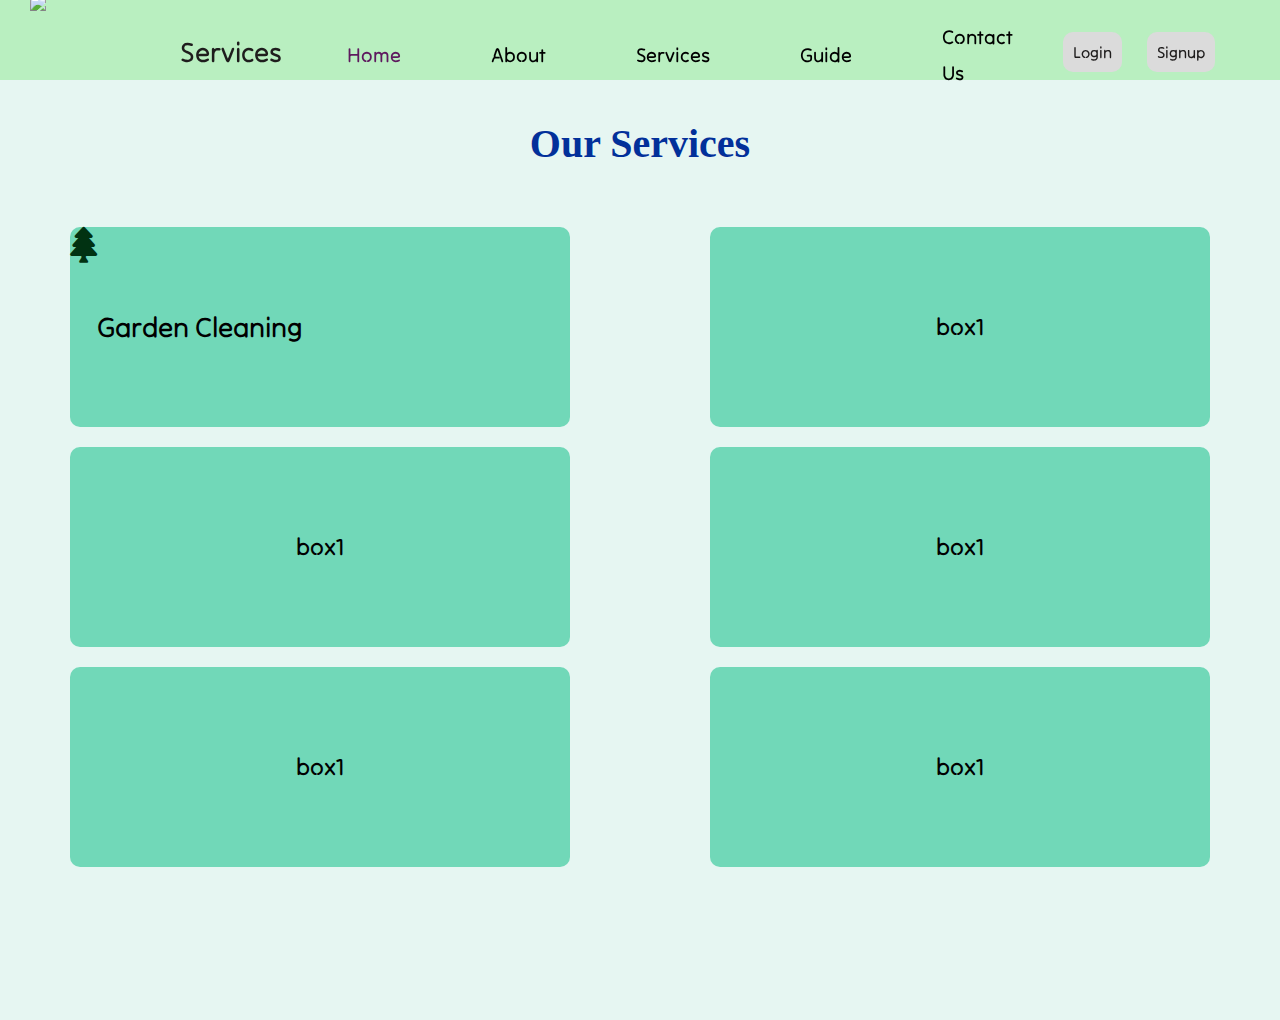
==== service.html @ 0f34f4ea "commit" ====
<!DOCTYPE html>
<html lang="en">

<head>
    <meta charset="UTF-8">
    <meta name="viewport" content="width=device-width, initial-scale=1.0">
    <title>RasaVana</title>
    <link rel="stylesheet" href="service.css">
    <link rel="stylesheet" href="color.css">
    <link rel="stylesheet" href="https://cdnjs.cloudflare.com/ajax/libs/font-awesome/5.15.4/css/all.min.css">
    <link href='https://unpkg.com/boxicons@2.1.4/css/boxicons.min.css' rel='stylesheet'>
</head>

<body>
    <!--header start-->
    <header class="header">
        <div class="navbar">
            <div>
                <img src="logo.png" class="logo">
                <li>Services</li>
            </div>
            <ul class="nav-list" id="nav-list">
                <li><a href="index.html" class="active">Home</a></li>
                <li><a href="about.html">About</a></li>
                <li><a href="service.html">Services</a></li>
                <li><a href="guide.html">Guide</a></li>
                <li><a href="index.html">Contact Us</a></li>
                <button><a href="#">Login</a></button>
                <button><a href="#">Signup</a></button>
            </ul>
            <div class="hamburger" id="hamburger">
                <i class="fa fa-bars"></i> <!-- Use Font Awesome or any other icon library -->
            </div>
        </div>
    </header>
    <!--header end-->

    <!--section starts-->
    <h1 style="margin-top: 120px;">Our Services</h1>
    <div class="flex-container">
        <div class="flexbox">
            <div class="heading" style="display: flex;">
                <i class="fa fa-tree" style="font-size: 36px; color: rgb(1, 50, 18);"></i>
                <h3>Garden Cleaning</h1>
            </div>
        </div>
        <div class="flexbox">
            box1
        </div>
        <div class="flexbox">
            box1
        </div>
        <div class="flexbox">
            box1
        </div>
        <div class="flexbox">
            box1
        </div>
        <div class="flexbox">
            box1
        </div>
    </div>

    <script src="service.js"></script>
</body>
---- service.css ----
@import url('https://fonts.googleapis.com/css2?family=Tilt+Neon&display=swap');

:root {
    --light-green: #b9efc0;
    --blue-green: #9eefd8;
    --green: #4ba26e;
    --black: #1f1d1d;
    --dark-green: #094730;
    --grey: #a3a2a4;
    --white: #ffffff;
    --light-grey: #dbdbdb;
    --sky-blue: #aedef3;
}

html,
body {
    height: 100%;
    width: 100%;
    margin: 0;
    padding: 0;
    background-color: #e6f6f2;
}

* {
    margin: 0;
    padding: 0;
    outline: none;
    text-decoration: none;
    box-sizing: border-box;
    scroll-behavior: smooth;
    border: none;
    font-family: 'Tilt Neon';
}

::before,
::after {
    box-sizing: border-box;
}

.home {
    display: flex;
    justify-content: center;
    align-items: center;
}

section {
    width: 100%;
    height: 100vh;
}

.header {
    left: 0;
    top: 0;
    width: 100%;
    background-color: var(--light-green);
    height: 80px;
    position: fixed;
    padding: 1rem 9%;
    z-index: 100;
}

.navbar {
    display: flex;
    align-items: center;
    justify-content: space-between;
}

.logo {
    height: auto;
    width: 90px;
    position: fixed;
    left: 30px;
    top: -5px;
    margin-right: 25px;

}

.navbar li {
    font-size: 28px;
    color: #1f1d1d;
    font-weight: bold;
    margin-left: 65px;
    list-style: none;
    display: inline-block;
}

.header li {
    list-style: none;
    display: inline-block;
}

.header li a {
    color: black;
    font-size: 20px;
    font-weight: bold;
    margin-right: 25px;
}

button {
    background-color: var(--light-grey);
    margin-left: 25px;
    padding: 10px;
    border-radius: 10px;
    cursor: pointer;
}

button a {
    color: #1f1d1d;
    font-weight: bold;
    font-size: 16px;
}

.navbar a:hover,
.navbar a.active {
    color: rgb(94, 25, 94);
}
.nav-list {
    display: flex;
    /* Horizontal layout by default */
    align-items: center;
}

.nav-list li {
    font-size: 28px;
    color: #1f1d1d;
    font-weight: bold;
    margin-left: 65px;
    list-style: none;
}

.hamburger {
    display: none;
    /* Hidden by default */
    cursor: pointer;
    font-size: 25px;
    margin-left: auto;
    /* Adjust size as needed */
}
.wrapper {
    display: block;
    justify-content: center;
    min-height: 100vh;
    margin: 100px auto;
    width: 70%;
    padding-bottom: 40px;
}

h1 {
    color: rgb(2, 48, 154);
    font: 2em cursive;
    font-style: bold;
    font-size: 40px;
    font-weight: 600;
    margin-top: 40px;
    text-align: center;
}

h2 {
    color: rgb(0, 0, 0);
    font: 2em cursive;
    font-family: Arial, Helvetica, sans-serif;
    font-size: 20px;
    font-weight: 600;
    margin-top: 40px;
    text-align: center;
}
p {
    color: rgb(0, 0, 0);
    font: 2em cursive;
    font-family: Arial, Helvetica, sans-serif;
    font-size: 20px;
    font-weight: 500;
    margin-top: 40px;
    text-align: justify;
}
.flex-container{
    margin-top: 50px;
    width: 100%;
    height: auto;
    display: flex;
    flex-direction: row;
    flex-wrap: wrap;
    justify-content: space-around;
}
.flexbox{
    width: 500px;
    height: auto;
    background-color: rgb(113, 216, 184);
    font-weight: 600;
    font-size: x-large;
    text-align: center;
    line-height: 200px;
    border-radius: 10px;
    margin: 10px;
}

/*hamburger  menu*/
@media (max-width: 768px) {
    .nav-list {
        display: none;
        /* Hide the nav list by default on small screens */
        width: 100%;
        /* Full width for dropdown */
        position: absolute;
        top: 80px;
        /* Below the header */
        left: 0;
        background-color: var(--light-green);
        flex-direction: column;
        /* Stack items vertically */
        z-index: 99;
    }

    .nav-list {
        display: none;
        /* Hide the nav list by default on small screens */
        width: 100%;
        /* Full width for dropdown */
    }

    .nav-list li {
        margin: 10px 0;
        /* Vertical space between items */
        text-align: center;
        /* Center text */
    }

    .hamburger {
        display: block;
        /* Show the hamburger icon */
        position: absolute;
        top: 10px;
        /* Adjust as needed */
        right: 20px;
    }

    .nav-list.show {
        display: flex;
        /* Show dropdown menu when active */
    }
}
/*responsive*/
@media(max-width: 780px) {
    .navbar {
        flex-direction: column;
        /* Stack items vertically */
        align-items: center;
        /* Center items */
    }

    .header li {
        margin: 10px 0;
        /* Space between items */
    }
}
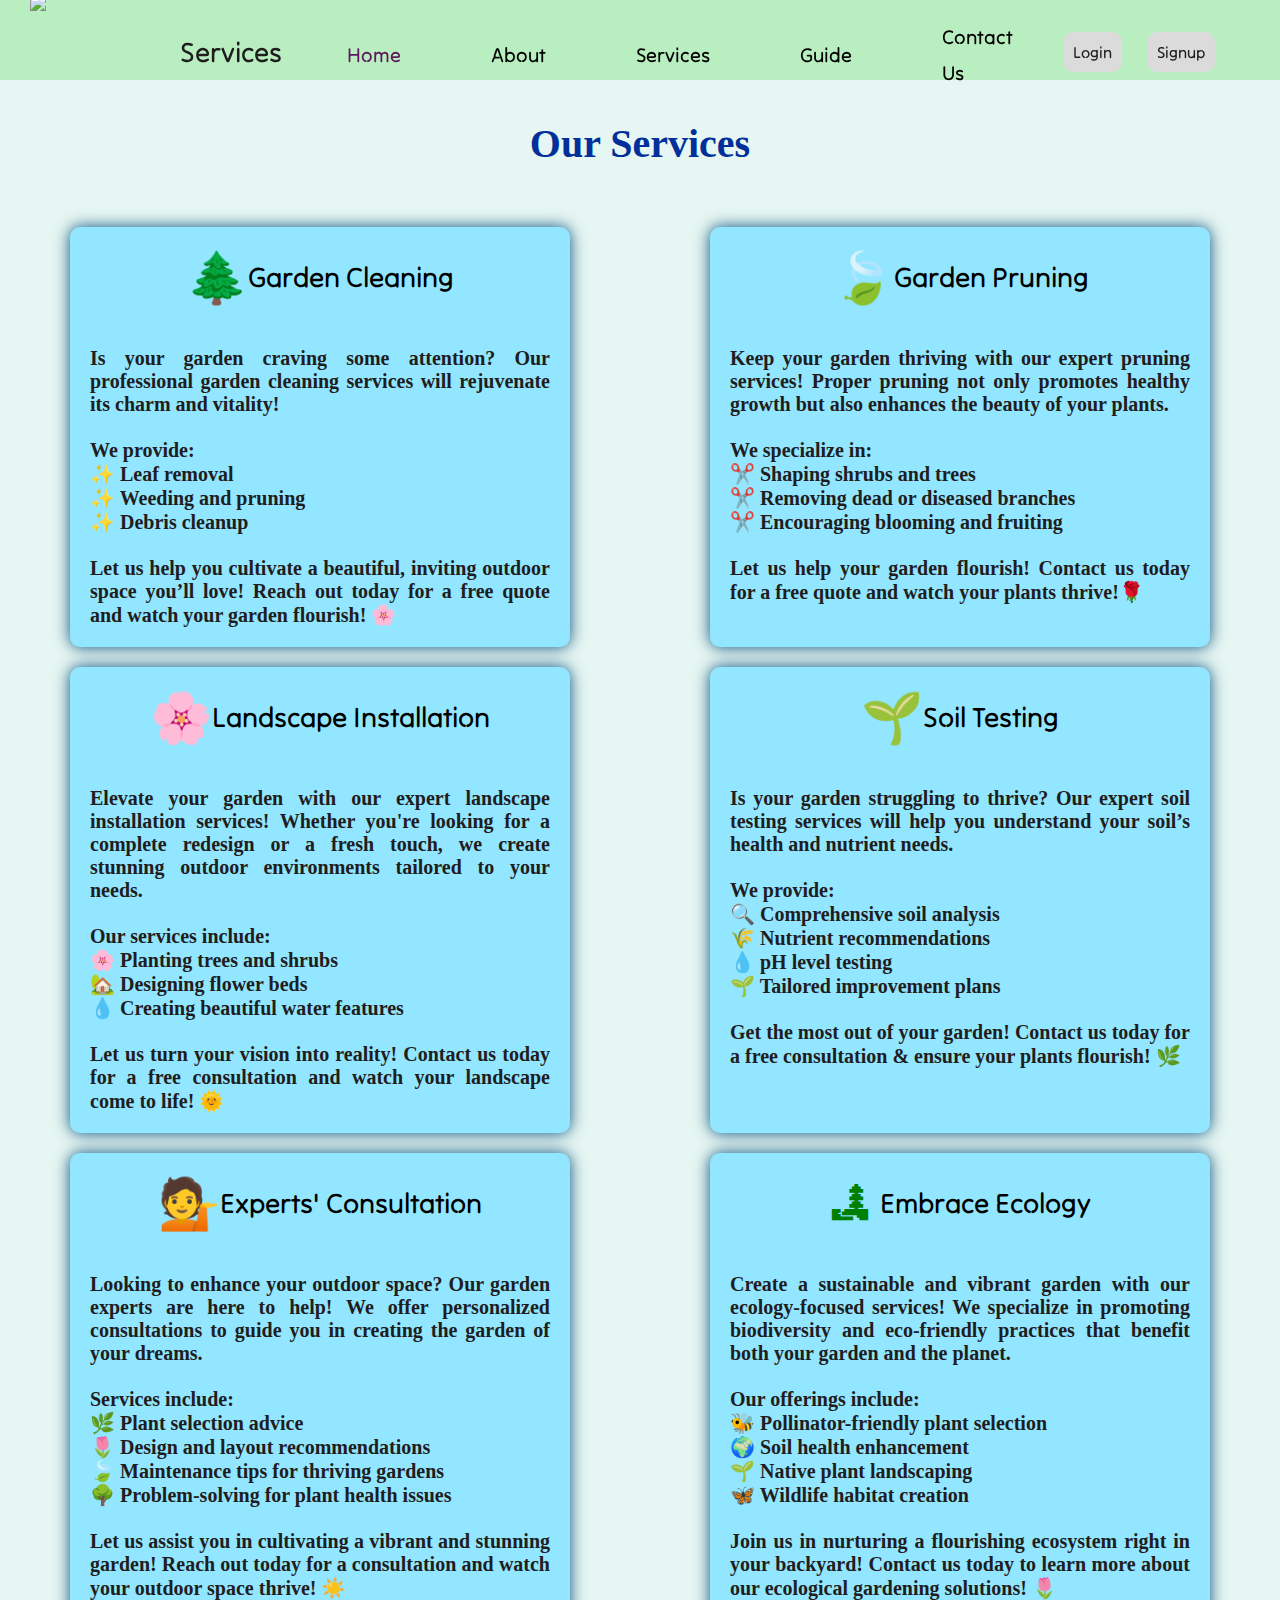
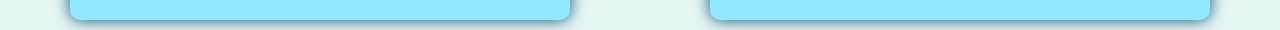
==== commit df30bc15: "commit" ====
--- a/service.html
+++ b/service.html
@@ -40,24 +40,113 @@
     <div class="flex-container">
         <div class="flexbox">
             <div class="heading" style="display: flex;">
-                <i class="fa fa-tree" style="font-size: 36px; color: rgb(1, 50, 18);"></i>
+                <span style='font-size:50px;'>&#127794;</span>
                 <h3>Garden Cleaning</h1>
             </div>
+            <p>
+                Is your garden craving some attention? Our professional garden cleaning services will rejuvenate its charm and
+                vitality!<br><br>
+                We provide:<br>
+                ✨  Leaf removal<br>
+                ✨  Weeding and pruning<br>
+                ✨  Debris cleanup<br><br>
+                Let us help you cultivate a beautiful, inviting outdoor space you’ll love! Reach out today for a free quote and watch
+                your garden flourish! 🌸
+            </p>
         </div>
+
+
         <div class="flexbox">
-            box1
+            <div class="heading" style="display: flex;">
+                <span style='font-size:50px;'>&#127811;</span>
+                <h3>Garden Pruning</h1>
+            </div>
+            <p>
+                Keep your garden thriving with our expert pruning services! Proper pruning not only promotes healthy growth but also
+                enhances the beauty of your plants.<br><br>
+                We specialize in:<br>
+                ✂️ Shaping shrubs and trees<br>
+                ✂️ Removing dead or diseased branches<br>
+                ✂️ Encouraging blooming and fruiting<br><br>
+                Let us help your garden flourish! Contact us today for a free quote and watch your plants thrive!🌹
+            </p>
         </div>
+
+
         <div class="flexbox">
-            box1
+            <div class="heading" style="display: flex;">
+                <span style='font-size:50px;'>&#127800;</span>
+                <h3>Landscape Installation</h1>
+            </div>
+            <p>
+                Elevate your garden with our expert landscape installation services! Whether you're looking for a complete redesign or a
+                fresh touch, we create stunning outdoor environments tailored to your needs. <br><br>
+                Our services include:<br>
+                🌸 Planting trees and shrubs<br>
+                🏡 Designing flower beds<br>
+                💧 Creating beautiful water features<br><br>
+                Let us turn your vision into reality! Contact us today for a free consultation and watch your landscape come to life! 🌞
+            </p>
         </div>
+
+
         <div class="flexbox">
-            box1
+            <div class="heading" style="display: flex;">
+                <span style='font-size:50px;'>&#127793;</span>
+                <h3>Soil Testing</h1>
+            </div>
+            <p>
+                Is your garden struggling to thrive? Our expert soil testing services will help you understand your soil’s health and
+                nutrient needs. <br><br>
+                We provide:<br>
+                
+                🔍 Comprehensive soil analysis<br>
+                🌾 Nutrient recommendations<br>
+                💧 pH level testing<br>
+                🌱 Tailored improvement plans<br><br>
+                Get the most out of your garden! Contact us today for a free consultation & ensure your plants flourish! 🌿
+            </p>
         </div>
+
+
         <div class="flexbox">
-            box1
+            <div class="heading" style="display: flex;">
+                <span style='font-size:50px;'>&#128129;</span>
+                <h3>Experts' Consultation</h1>
+            </div>
+            <p>
+                Looking to enhance your outdoor space? Our garden experts are here to help! We offer personalized consultations to guide
+                you in creating the garden of your dreams.<br><br>
+                Services include:<br>
+
+            🌿 Plant selection advice<br>
+            🌷 Design and layout recommendations<br>
+            🍃 Maintenance tips for thriving gardens<br>
+            🌳 Problem-solving for plant health issues<br><br>
+                Let us assist you in cultivating a vibrant and stunning garden! Reach out today for a consultation and watch your
+                outdoor space thrive! ☀️
+            </p>
         </div>
+
+
         <div class="flexbox">
-            box1
+            <div class="heading" style="display: flex;">
+                <span style='font-size:40px; color: green; margin-right: 10px;'>&#127966;</span>
+                <h3>Embrace Ecology</h1>
+            </div>
+            <p>
+                Create a sustainable and vibrant garden with our ecology-focused services! We specialize in promoting biodiversity and
+                eco-friendly practices that benefit both your garden and the planet. <br><br>
+                Our offerings include:<br>
+            
+                🐝 Pollinator-friendly plant selection<br>
+                🌍 Soil health enhancement<br>
+                🌱 Native plant landscaping<br>
+                🦋 Wildlife habitat creation<br><br>
+                Join us in nurturing a flourishing ecosystem right in your backyard! Contact us today to learn more about our ecological
+                gardening solutions! 🌷
+
+            </p>
         </div>
     </div>
 
--- a/service.css
+++ b/service.css
@@ -185,7 +185,8 @@
 .flexbox{
     width: 500px;
     height: auto;
-    background-color: rgb(113, 216, 184);
+    background-color: rgb(146, 230, 255);
+    box-shadow: 0 0 1rem rgb(3, 79, 123);
     font-weight: 600;
     font-size: x-large;
     text-align: center;
@@ -193,7 +194,26 @@
     border-radius: 10px;
     margin: 10px;
 }
-
+.flexbox p{
+    align-items: center;
+    justify-content: center;
+    color: #1f1d1d;
+    font-size: 20px;
+    font-weight: 600;
+    font-family: 'Times New Roman', Times, serif;
+    margin: 20px;
+}
+.heading{
+    display: flex;
+    align-items: center;
+    justify-content: center;
+    height: 100px;
+}
+.heading i{
+    font-size: 36px;
+    color: rgb(1, 50, 18);
+    margin-right: 10px;
+}
 /*hamburger  menu*/
 @media (max-width: 768px) {
     .nav-list {
